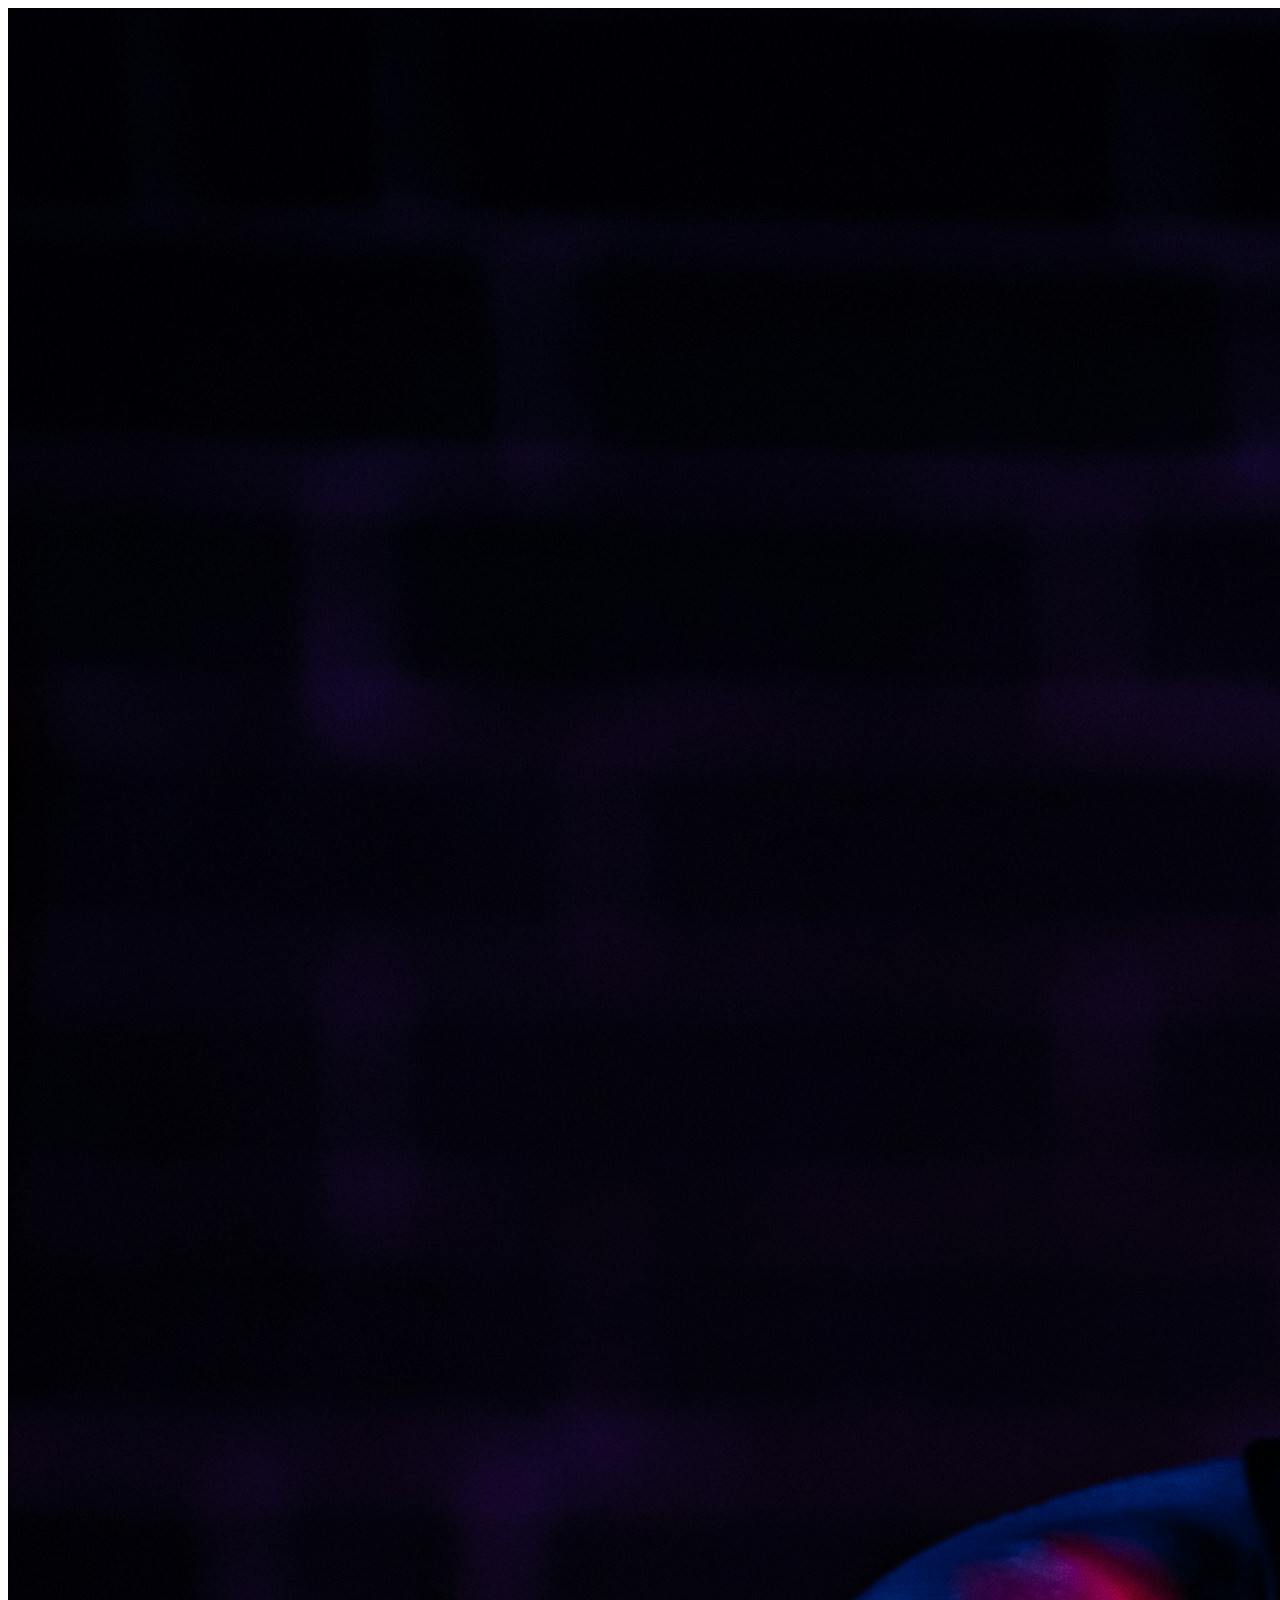
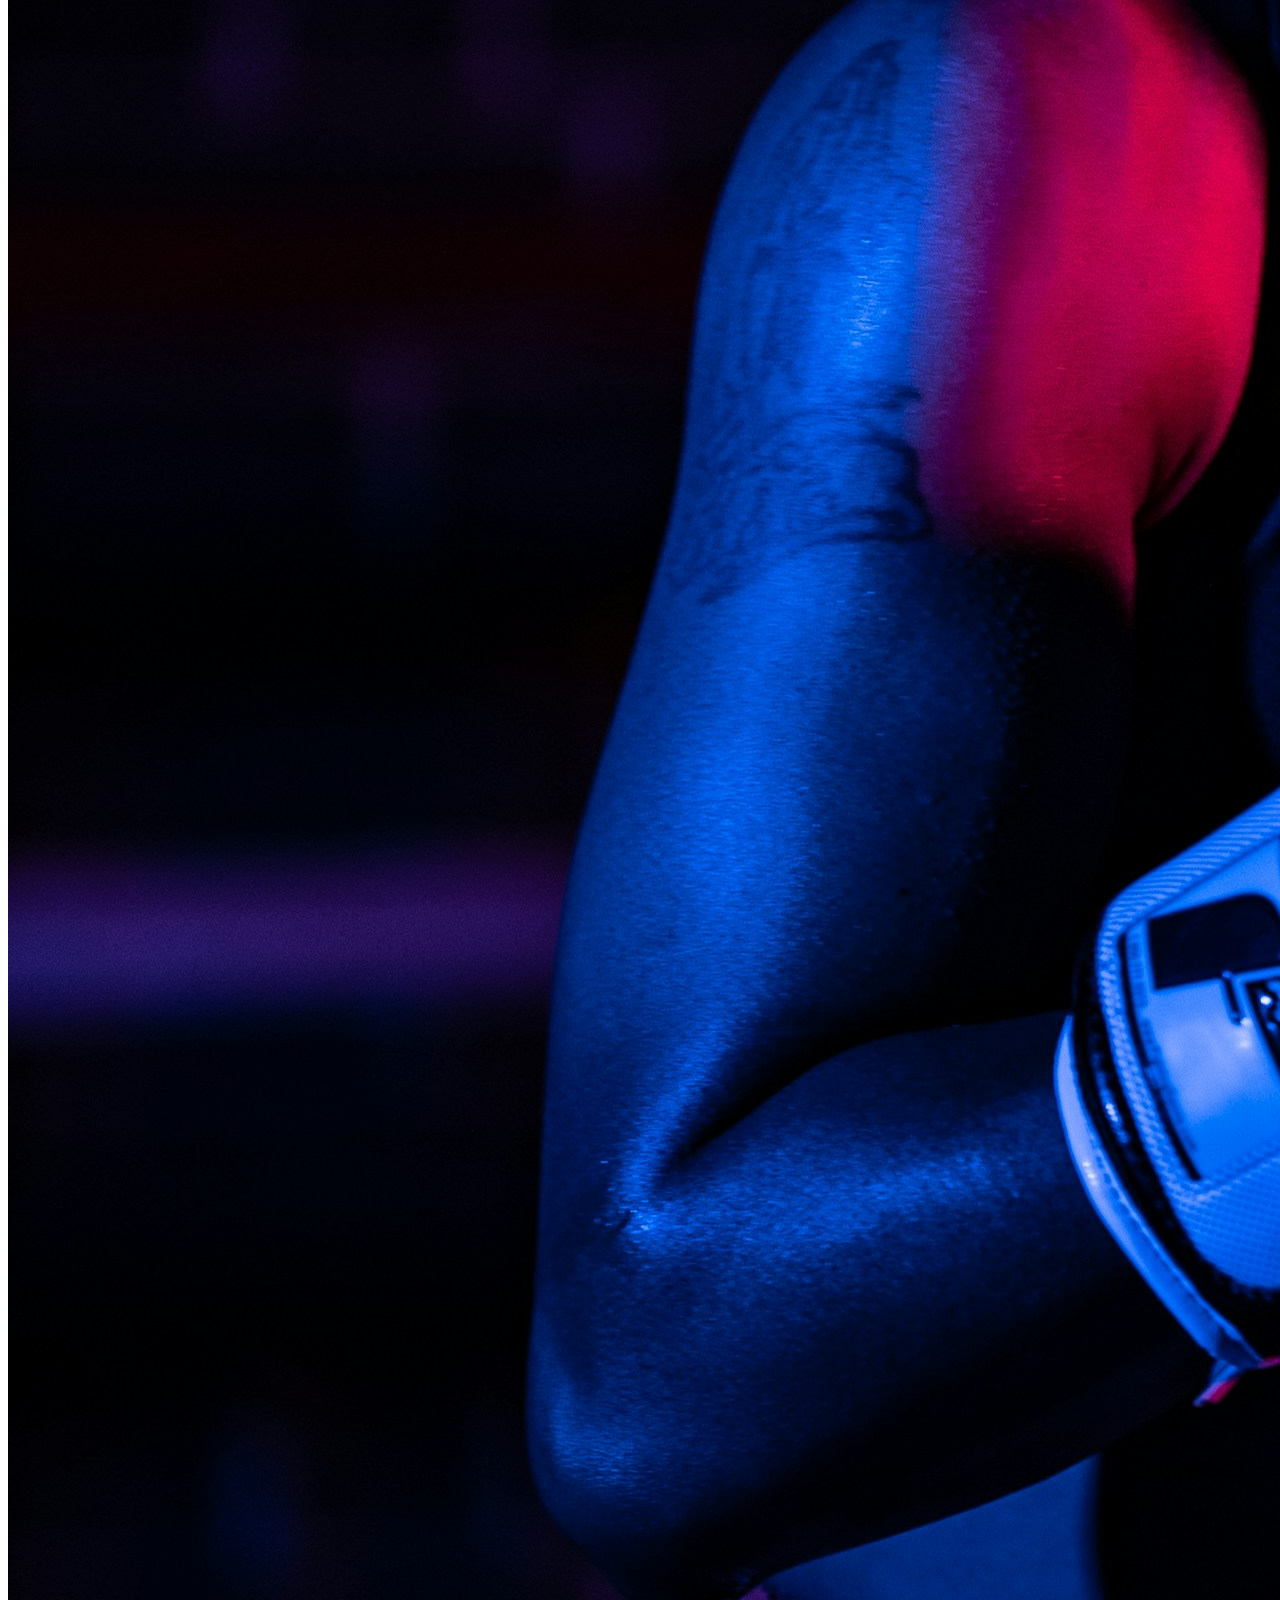
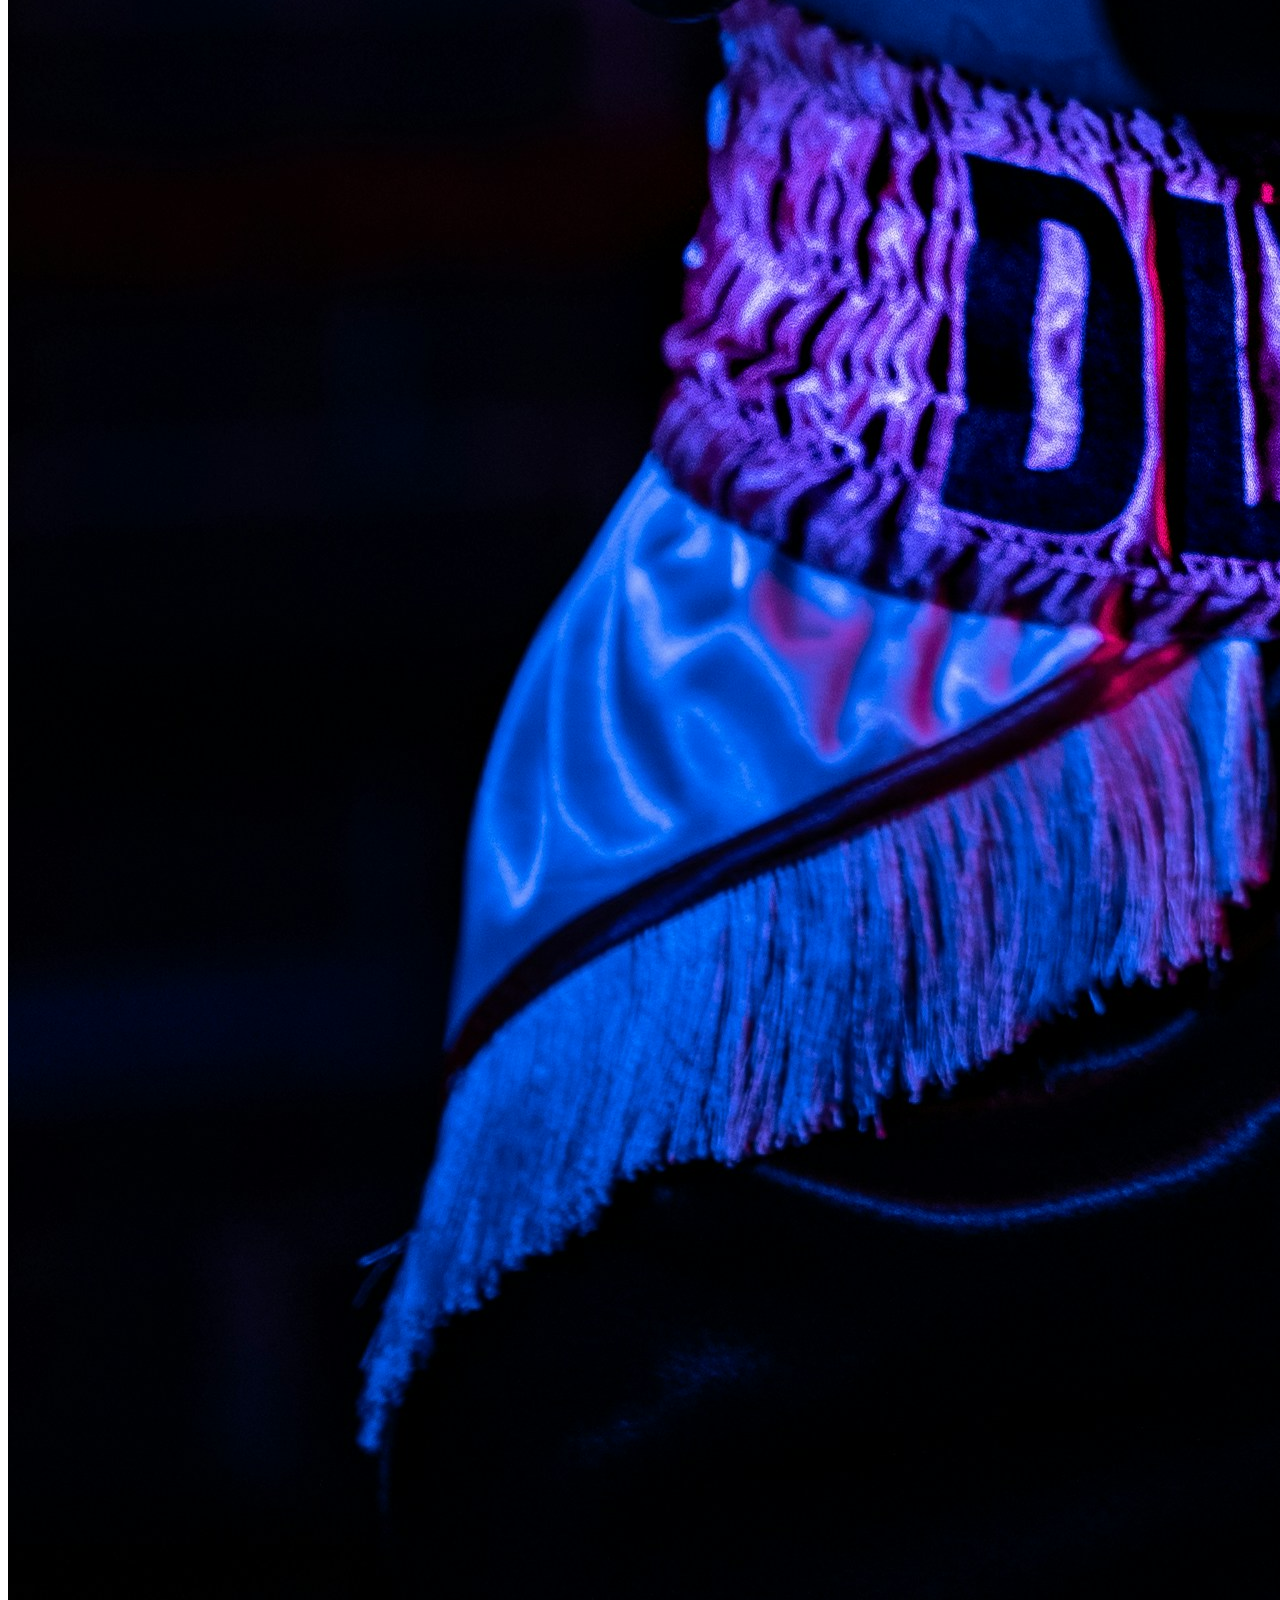
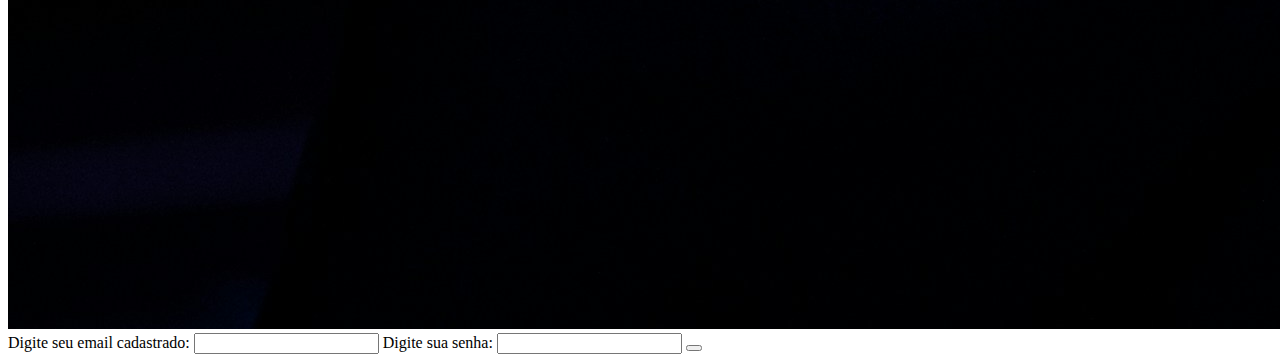
==== pages/login.html @ df76098b "Lojinha_SENAI" ====
<!DOCTYPE html>
<html lang="pt-br">
<head>
    <meta charset="UTF-8">
    <meta http-equiv="X-UA-Compatible" content="IE=edge">
    <meta name="viewport" content="width=device-width, initial-scale=1.0">
    <title>Login</title>
    <link rel="stylesheet" href="styles/login.css">
    <link rel="shortcut icon" href="images/icons/icon_artes_marciais.svg" type="image/x-icon">

</head>
<body>
    <div id="page">
        <main>
            <div id="efeito">
                <div id="bannerLogin">
            <img src="../images/banner/womanBase.jpg" alt="">
        </div>
        <label for="emailDeUsuario">Digite seu email cadastrado:</label>
        <input required type="email" id="nomeDeUsuario">
        <label for="senhaDeUsuario">Digite sua senha:</label>
        <input required type="password">
        <button type="login"></button>
            </div>
        </main>
    </div>
</body>
</html>
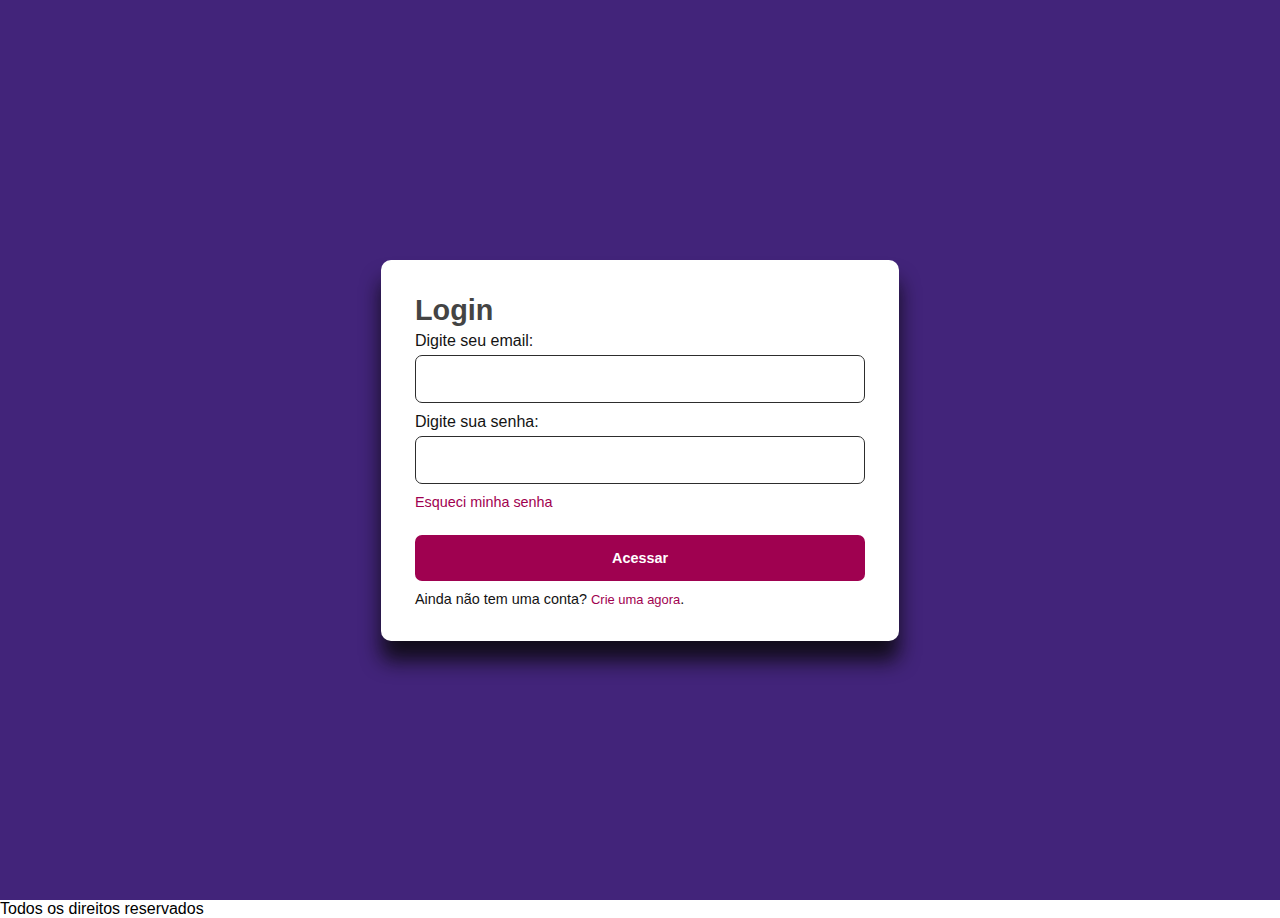
==== commit 64784f29: "Lojinha_SENAI" ====
--- a/pages/login.html
+++ b/pages/login.html
@@ -5,24 +5,37 @@
     <meta http-equiv="X-UA-Compatible" content="IE=edge">
     <meta name="viewport" content="width=device-width, initial-scale=1.0">
     <title>Login</title>
-    <link rel="stylesheet" href="styles/login.css">
-    <link rel="shortcut icon" href="images/icons/icon_artes_marciais.svg" type="image/x-icon">
+    <link rel="stylesheet" href="../styles/login.css">
+    <link rel="shortcut icon" href="../images/icons/icon_artes_marciais.svg" type="image/x-icon">
 
 </head>
 <body>
+    <!--<header>
+        <div id="cabecalhoEsquerda">
+            <h1><a href="#">Fight Club</h1></a>
+        </div>
+            <div class="cabecalhoDireita">
+                <a href="#">Home</a>
+                <a href="#">Catalogo</a>
+                <a href="login.html">Login</a>
+                <a href="">Cadastro</a>
+                <a href="#">Carrinho</a>
+            </div>
+    </header>-->
     <div id="page">
-        <main>
-            <div id="efeito">
-                <div id="bannerLogin">
-            <img src="../images/banner/womanBase.jpg" alt="">
+                <div id="card">
+                <form>
+                    <h1>Login</h1>
+                    <label for="email">Digite seu email:</label>
+                    <input required type="email" id="nomeDeUsuario">
+                    <label for="senhaDeUsuario">Digite sua senha:</label>
+                    <input required type="password" id="senhaUsuario">
+                    <a href="#">Esqueci minha senha</a>
+                    <input type="submit" value="Acessar" class="btn"></button>
+                    <p>Ainda não tem uma conta? <a href="cadastro.html">Crie uma agora</a>.</p>
+                </form>
+            </div>
         </div>
-        <label for="emailDeUsuario">Digite seu email cadastrado:</label>
-        <input required type="email" id="nomeDeUsuario">
-        <label for="senhaDeUsuario">Digite sua senha:</label>
-        <input required type="password">
-        <button type="login"></button>
-            </div>
-        </main>
-    </div>
+        <footer> Todos os direitos reservados</footer>
 </body>
 </html>--- a/styles/login.css
+++ b/styles/login.css
@@ -0,0 +1,112 @@
+@font-face {
+    font-family: TylerDurden-Italic;
+    src: url(../fonts/tyler_durden/TylerDurden-Italic.ttf);
+}
+
+@font-face {
+    font-family: TylerDurden;
+    src: url(../fonts/tyler_durden/TylerDurden.ttf);
+}
+
+* {
+    margin: 0%;
+    padding: 0%;
+    font-family: 'Trebuchet MS', 'Lucida Sans Unicode', 'Lucida Grande', 'Lucida Sans', Arial, sans-serif;
+}
+
+:root {
+    --preto : black;
+    --pretoPersonalizado: rgb(19, 19, 19);
+    --branco: white;
+    --corPrimaria : #42247a;
+    --corSecundaria : #9f0150;
+    --font : 'Trebuchet MS';
+}
+
+body{
+    font-family: 'Trebuchet MS', 'Lucida Sans Unicode', 'Lucida Grande', 'Lucida Sans', Arial, sans-serif;
+}
+
+#page {
+    display: flex;
+    flex-direction: column;
+    align-items: center;
+    align-content: center;
+    justify-content: center;
+    width: 100%;
+    height: 100vh;
+    background-color:  #42247a;
+}
+
+/* display, justify e align para centralizar a caixa*/
+
+#card {
+    width: 50%;
+    max-width: 450px;
+    background-color: var(--branco);
+    border-radius: 10px;
+    padding: 34px;
+    box-shadow: 0px 20px 20px 0px rgba(9, 9, 9, 0.831);
+}
+
+form {
+    display: flex;
+    flex-direction: column;
+    gap: 5px;
+}
+
+input{
+    padding: 15px;
+    border: 1px solid rgb(45, 45, 45);
+    border-radius: 7px;
+    gap:10px;
+    transition: all linear 190ms;
+    font-size: 0.9em;
+    color: #444;
+    margin-bottom: 5px;
+    outline: none;
+    cursor : pointer;
+}
+
+input:focus{
+    border-color: #9f0150;
+}
+
+label {
+    color: var(--pretoPersonalizado);
+}
+
+.btn{
+    padding: 15px;
+    color: var(--branco);
+    font-weight: 600;
+    border: none;
+    margin-top: 20px;
+    border-radius: 7px;
+    background-color: #9f0150;
+    cursor: pointer;
+    transition: all linear 190ms;
+}
+
+.btn:hover{
+    transition: scale(1.04);
+    background-color:  #42247a;
+}
+
+p{
+    font-size: 0.9em;
+    color: var(--pretoPersonalizado);
+}
+
+a{
+    font-size: 0.9em;
+    color:  #9f0150;
+    gap: 15px;
+    text-decoration: none;
+}
+
+h1 {
+    font-size: 1.8em;
+    font-weight: 600;
+    color: #444;
+}
